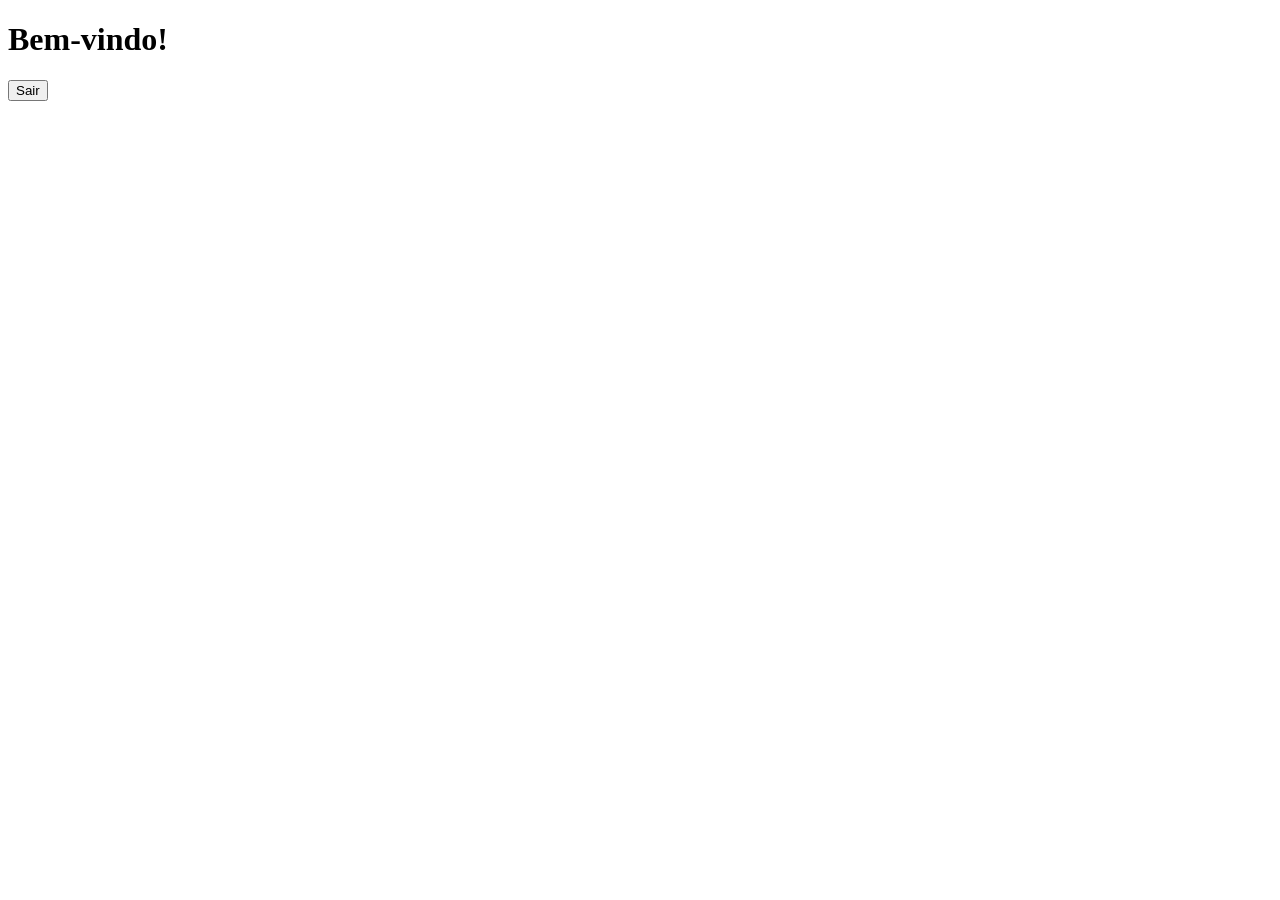
==== login-system/home.html @ dfefce0e "Projeto sistema de login completo" ====
<!DOCTYPE html>
<html lang="pt-br">
<head>
  <meta charset="UTF-8">
  <title>Home</title>
</head>
<body>

  <h1>Bem-vindo!</h1>
  <button onclick="logout()">Sair</button>

  <script>
    function logout() {
      window.location.href = "index.html";
    }
  </script>

</body>
</html>
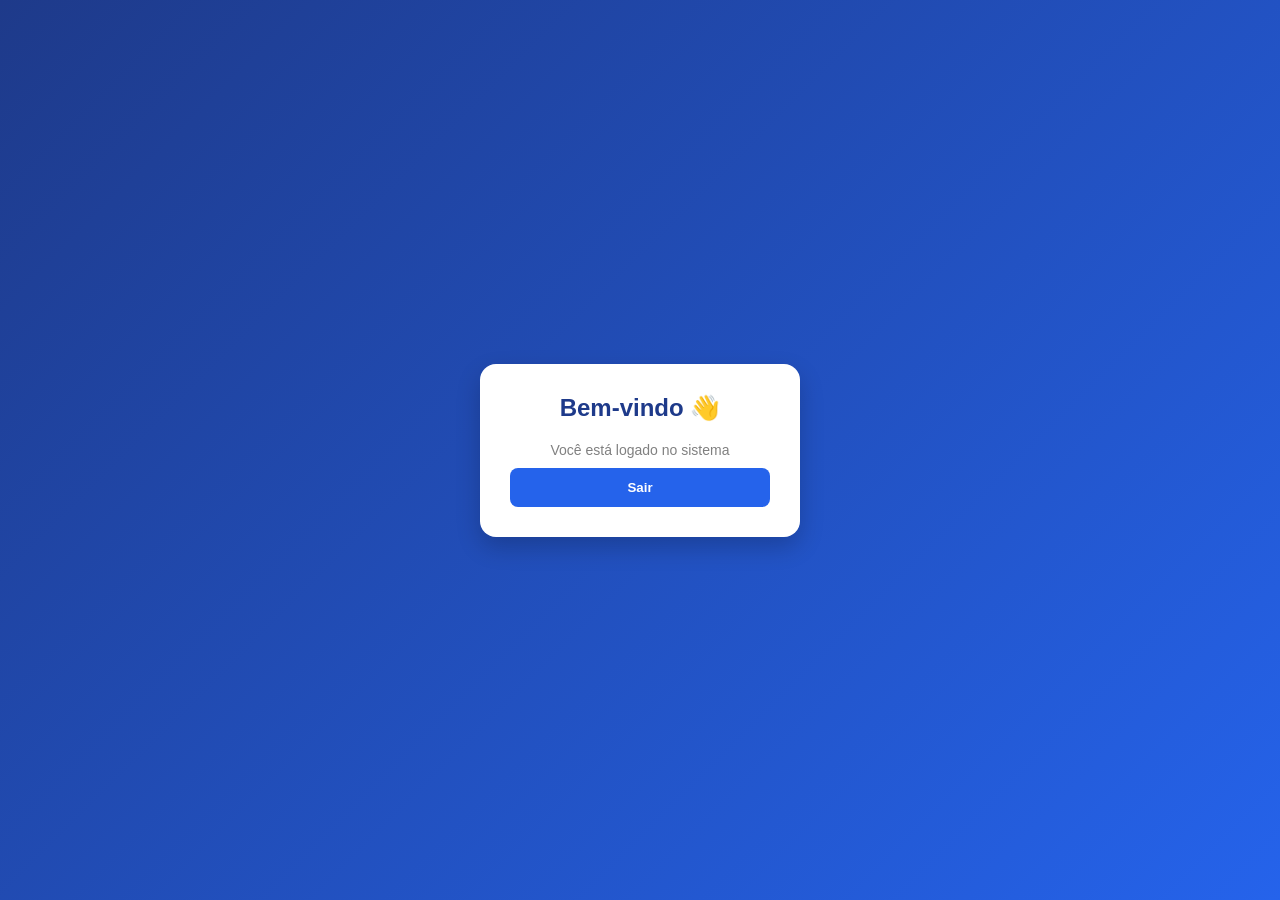
==== commit e393ffc0: "upgrade of pages" ====
--- a/login-system/home.html
+++ b/login-system/home.html
@@ -3,17 +3,22 @@
 <head>
   <meta charset="UTF-8">
   <title>Home</title>
+  <link rel="stylesheet" href="style.css">
 </head>
 <body>
 
-  <h1>Bem-vindo!</h1>
+<div class="container">
+  <h2>Bem-vindo 👋</h2>
+  <p style="color: gray;">Você está logado no sistema</p>
+
   <button onclick="logout()">Sair</button>
+</div>
 
-  <script>
-    function logout() {
-      window.location.href = "index.html";
-    }
-  </script>
+<script>
+function logout() {
+  window.location.href = "index.html";
+}
+</script>
 
 </body>
 </html>
--- a/login-system/style.css
+++ b/login-system/style.css
@@ -0,0 +1,87 @@
+* {
+  margin: 0;
+  padding: 0;
+  box-sizing: border-box;
+  font-family: 'Segoe UI', sans-serif;
+}
+
+body {
+  height: 100vh;
+  display: flex;
+  justify-content: center;
+  align-items: center;
+  background: linear-gradient(135deg, #1e3a8a, #2563eb);
+}
+
+.container {
+  background: #ffffff;
+  padding: 30px;
+  border-radius: 16px;
+  width: 320px;
+  box-shadow: 0 10px 25px rgba(0,0,0,0.2);
+  text-align: center;
+  animation: fadeIn 0.5s ease-in-out;
+}
+
+h2 {
+  margin-bottom: 20px;
+  color: #1e3a8a;
+}
+
+input {
+  width: 100%;
+  padding: 12px;
+  margin: 8px 0;
+  border-radius: 8px;
+  border: 1px solid #ccc;
+  outline: none;
+  transition: 0.3s;
+}
+
+input:focus {
+  border-color: #2563eb;
+  box-shadow: 0 0 5px rgba(37,99,235,0.5);
+}
+
+button {
+  width: 100%;
+  padding: 12px;
+  margin-top: 10px;
+  background: #2563eb;
+  color: white;
+  border: none;
+  border-radius: 8px;
+  cursor: pointer;
+  transition: 0.3s;
+  font-weight: bold;
+}
+
+button:hover {
+  background: #1d4ed8;
+}
+
+p {
+  margin-top: 12px;
+  font-size: 14px;
+  color: #2563eb;
+}
+
+p:hover {
+  text-decoration: underline;
+}
+
+#mensagem {
+  margin-top: 10px;
+  font-weight: bold;
+}
+
+@keyframes fadeIn {
+  from {
+    opacity: 0;
+    transform: translateY(10px);
+  }
+  to {
+    opacity: 1;
+    transform: translateY(0);
+  }
+}
